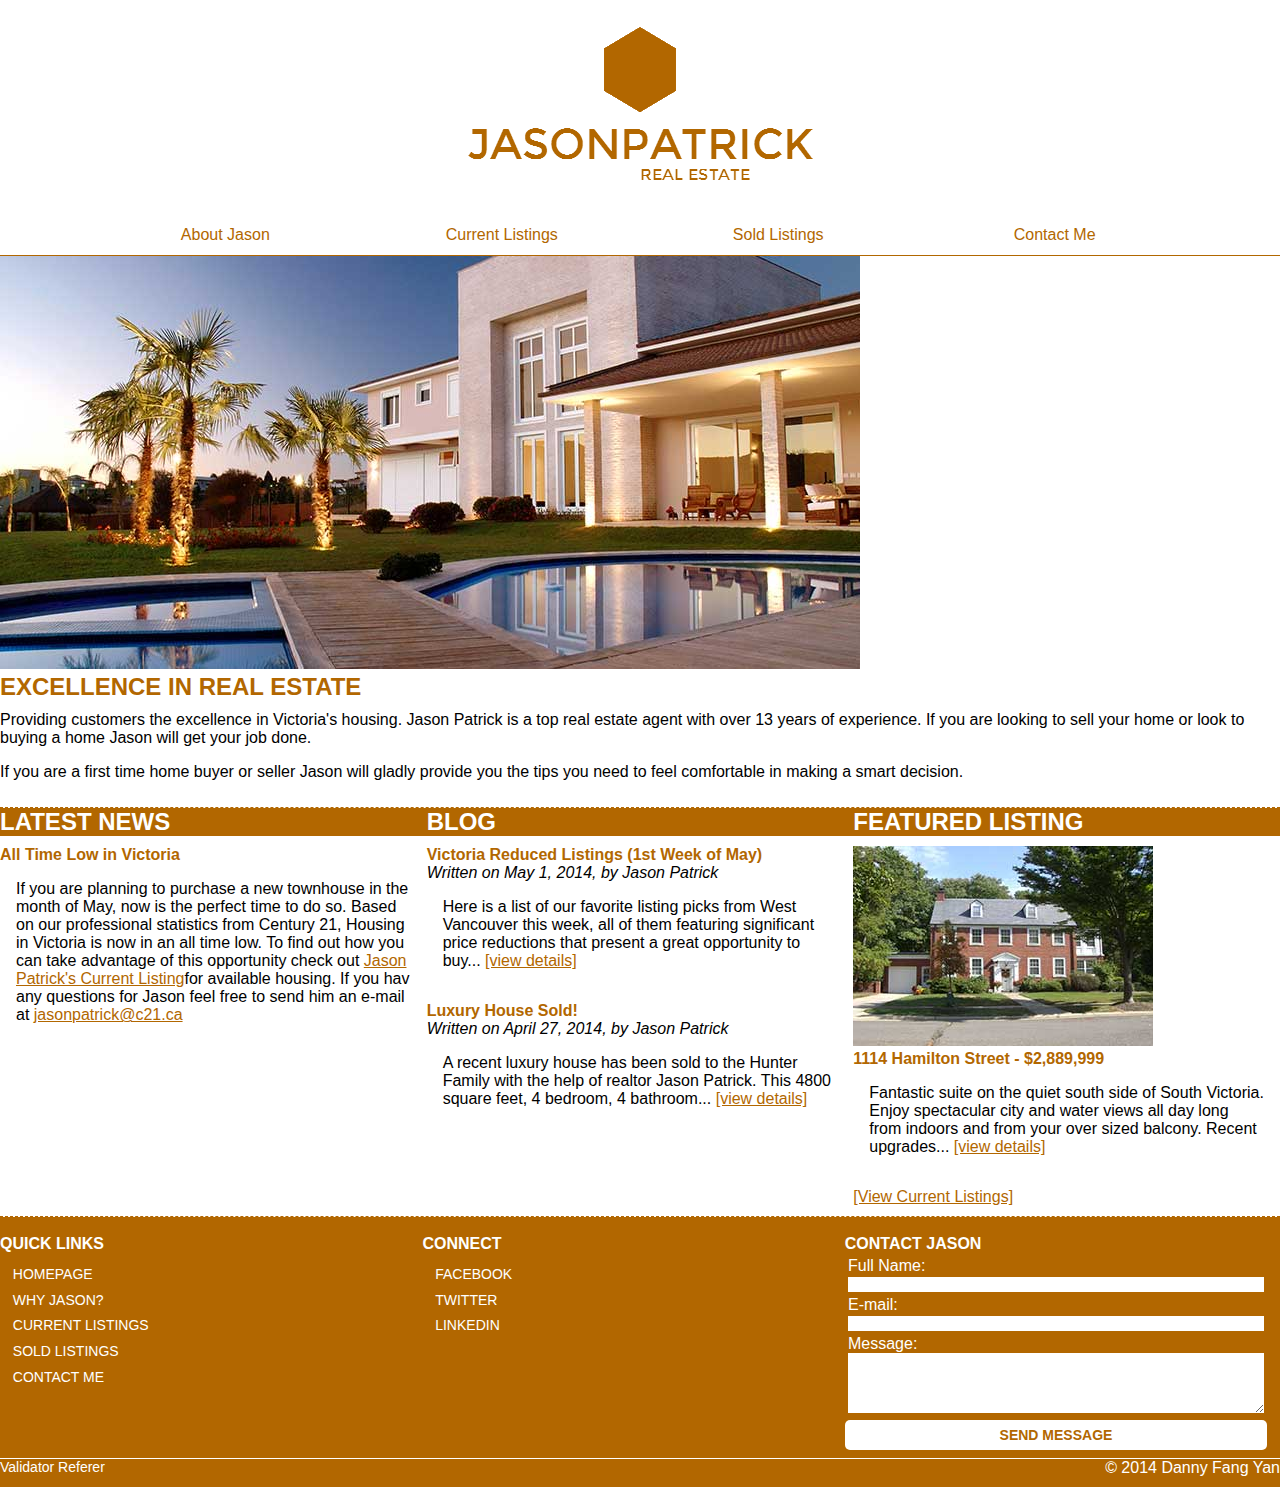
==== index.html @ 774fb6b1 "checked in files from old homework" ====
<!doctype html>
<html>

<head>
    <title>Jason Patrick - Century 21 Victoria Real Estate Agent</title>
    <meta charset="utf-8">
    <meta name="description" content="Jason Patrick from Victoria BC provides customers with the best real estate, from townhouses, houses and estates, in the city. He currently has amazing deals for you. Browse his current listings to find the best and affordable housing in your district.">
    <link rel="stylesheet" media="screen" href="css/realtor.css" title="Jason Patrick" />
</head>

<body>
    <header>
        <a href="index.html">
            <img src="img/JASONPATRICK-logo.png" alt="Jason Patrick" id="logo" />
        </a>
        <nav>
            <ul id="nav">
                <li>
                    <a href="about/index.html">About Jason</a>
                </li>
                <li>
                    <a href="current/index.html">Current Listings</a>
                </li>
                <li>
                    <a href="sold/index.html">Sold Listings</a>
                </li>
                <li>
                    <a href="#">Contact Me</a>
                </li>
            </ul>
        </nav>
    </header>
    <div id="middle">
        <section id="homeContainer">
            <img src="img/homePic.jpg" alt="Home Page Picture" />
            <h2>EXCELLENCE IN REAL ESTATE</h2>
            <article>
                <p>Providing customers the excellence in Victoria's housing. Jason Patrick is a top real estate agent with over 13 years of experience. If you are looking to sell your home or look to buying a home Jason will get your job done.</p>
                <p>If you are a first time home buyer or seller Jason will gladly provide you the tips you need to feel comfortable in making a smart decision.</p>
            </article>
            <div class="clear"></div>
        </section>
        <section id="subContainer">
            <article id="news">
                <h2>LATEST NEWS</h2>
                <h3>All Time Low in Victoria</h3>
                <p>If you are planning to purchase a new townhouse in the month of May, now is the perfect time to do so. Based on our professional statistics from Century 21, Housing in Victoria is now in an all time low. To find out how you can take advantage of this opportunity check out
                    <a href="current/index.html">Jason Patrick's Current Listing</a>for available housing. If you hav any questions for Jason feel free to send him an e-mail at
                    <a href="comingSoon.html">jasonpatrick@c21.ca</a>
                </p>
            </article>
            <article id="blog">
                <h2>BLOG</h2>
                <div class="blogContainer">
                    <h3>Victoria Reduced Listings (1st Week of May)</h3>
                    <em>Written on May 1, 2014, by Jason Patrick</em>
                    <p>Here is a list of our favorite listing picks from West Vancouver this week, all of them featuring significant price reductions that present a great opportunity to buy...
                        <a href="comingSoon.html">[view details]</a>

                    </p>
                </div>
                <div class="blogContainer">
                    <h3>Luxury House Sold!</h3>
                    <em>Written on April 27, 2014, by Jason Patrick</em>
                    <p>A recent luxury house has been sold to the Hunter Family with the help of realtor Jason Patrick. This 4800 square feet, 4 bedroom, 4 bathroom...
                        <a href="comingSoon.html">[view details]</a>
                    </p>
                </div>
            </article>
            <article>
                <h2>FEATURED LISTING</h2>
                <figure>
                    <img src="current/2014/curHouse3.jpg" alt="1114 Hamilton Street" />
                    <div class="clear"></div>
                    <h3>1114 Hamilton Street - $2,889,999</h3>
                    <p>Fantastic suite on the quiet south side of South Victoria. Enjoy spectacular city and water views all day long from indoors and from your over sized balcony. Recent upgrades...
                        <a href="comingSoon.html">[view details]</a>

                    </p>
                </figure>
                <a href="current/index.html">[View Current Listings]</a>
            </article>
        </section>
    </div>
    <div class="clear"></div>
    <footer>
        <article id="footerLinks">
            <h4>QUICK LINKS</h4>
            <ul>
                <li>
                    <a href="#">HOMEPAGE</a>
                </li>
                <li>
                    <a href="#">WHY JASON?</a>
                </li>
                <li>
                    <a href="#">CURRENT LISTINGS</a>
                </li>
                <li>
                    <a href="#">SOLD LISTINGS</a>
                </li>
                <li>
                    <a href="#">CONTACT ME</a>
                </li>
            </ul>
        </article>
        <article id="socialMedia">
            <h4>CONNECT</h4>
            <ul>
                <li>
                    <a href="#">FACEBOOK</a>
                </li>
                <li>
                    <a href="#">TWITTER</a>
                </li>
                <li>
                    <a href="#">LINKEDIN</a>
                </li>
            </ul>
        </article>
        <article id="quickContactFormContainer">
            <h4>CONTACT JASON</h4>
            <form id="quickContactForm">
                <p>
                    <label>Full Name:</label>
                    <input type="text" name="firstname">
                </p>
                <p>
                    <label>E-mail:</label>
                    <input type="email" name="lastname">
                </p>
                <p>
                    <label>Message:</label>
                    <textarea name="message" maxlength="1000" rows="4"></textarea>
                </p>
                <p>

                </p>
            </form>
            <input type="button" value="Send Message" id="contactButton">
        </article>
        <section id="copyright">
            <a href="http://validator.w3.org/check?uri=referer">Validator Referer</a>
            <aside>&copy; 2014 Danny Fang Yan</aside>
        </section>
    </footer>
</body>

</html>
---- css/realtor.css ----
/* CSS FOR Realtor */

/* INITIALIZATION */

* {
    margin: 0;
    padding: 0;
    border: none;
}
html,
body {
    margin: 0 auto;
    padding: 0px;
    border: 0px;
    font-size: 100%;
    vertical-align: baseline;
    font-family: Arial, sans-serif;
}
p {
    margin-bottom: 1em;
}
.clear {
    clear: both;
}
img {
    float: left;
}
h1 {
    font-size: 3.3em;
}
h2 {
    color: #b26700;
    margin-bottom: 10px;
}
h3 {
    color: #b26700;
    font-size: 16px;
}
ul {
    list-style-type: none;
}
a {
    color: #b26700;
}
/* The Core of the CSS for HTML5 */

/* Inclusive Media Queries */
/* Media query from 0 to 360px */
@media screen and (min-width: 0px) {
    img {
        width: 100%;
    }
    #logo {
        float: none;
    }
    header {
        text-align: center;
        color: #b26700;
        border-bottom: 1px solid #b26700;
    }
    #nav {
        list-style-type: none;
    }
    #nav a {
        display: block;
        background: #b26700;
        color: white;
        text-decoration: none;
        border-bottom: 1px solid white;
    }
    #nav #current a{
        background: #D49339;
    }
    #homeContainer,
    #subContainer,
    #description,
    #listingCurrentContainer,
    #listingSoldContainer {
        border-bottom: 1px dashed #b26700;
        padding-bottom: 10px;
    }
    #subContainer {
        display: table;
    }
    #subContainer h2 {
        background: #b26700;
        color: white;
    }
    #subContainer article p {
        padding: 1em;
    }
    #description figure img {
        width: 100%;
    }
    #description #bioContent ul {
        list-style-type: square;
        margin-left: 2em;
        padding: .5em;
    }
    ul.listingPointer {
        list-style-position: inside;
        list-style-type: square;
        padding-bottom: 10px;
    }
    .listingCurrent,
    .listingSold {
        font-size: 13px;
        margin-bottom: 1em;
        padding-bottom: 1em;
        border-bottom: 1px dashed #b26700;
    }
    .listingCurrent img,
    .listingSold img {
        padding-right: 20px;
    }
    footer {
        padding: 10px 0;
        background: #b26700;
        color: white;
        width: 100%;
    }
    footer h4 {
        clear: both;
        padding-top: 0.5em;
    }
    footer a {
        float: left;
        font-size: 14px;
        color: white;
        text-decoration: none;
        clear: left;
    }
    footer form input {
        width: 180px;
    }
    footer form p {
        margin: 0.2em;
    }
    #quickContactFormContainer {
        display: none;
    }
    #copyright {
        display: inline-block;
        border-top: 1px solid white;
        margin: 0.5em 0 0 0;
        width: 100%;
    }
    #copyright aside {
        text-align: right;
    }
}
/* Media query from 361 to 1023px */
@media screen and (min-width: 361px) {
    img {
        width: auto;
        float: none;
    }
    #homeContainer img {
        width: 100%;
    }
    #nav li {
        display: inline-block;
        padding: 0.5em;
        width: 40%;
    }
    #nav #current a{
        background: #D49339;
    }
    #nav a {
        padding:0.2em;
        border-bottom: none;
    }
    #description figure {
        height: 100%;
        width: 300px;
    }
    footer article {
        display: block;
        float: left;
        width: 33%;
    }
    footer li {
        padding: 0.8em;
    }
    .listingCurrent,
    .listingSold {
        border-bottom: 1px dashed #b26700;
    }
    #quickContactFormContainer {
        display: block;
    }
    #quickContactForm label {
        display: block;
    }
    #quickContactForm input,
    #quickContactForm textarea {
        width: 100%;
    }
    #contactButton {
        width: 100%;
        padding: 0.5em;
        background: white;
        font-size: 14px;
        border-radius: 5px;
        text-transform: uppercase;
        font-weight: bold;
        color: #b26700;
    }
}

/* Media query from 1024px to infinity*/
@media screen and (min-width: 1024px) {
    #homeContainer img {
        width: auto;
    }
    #nav li {
        display: inline-block;
        padding: 0.5em;
        width: 20%;
    }
    #nav #current{
        background: #b26700;
    }
    #nav #current a{
        background:none;
        color:white;
    }
    #nav a {
        padding:0.2em;
        border-bottom: none;
        background: white;
        color: #b26700;
    }
    #subContainer article {
        display: table-cell;
        width: 33%;
    }
    #description {
        height: 100%;
    }
    #description figure {
        height: 100%;
        width: 25%;
        float: left;
    }
    #description #bioContent {
        float: right;
        width: 74%;
    }
    .listingCurrent,
    .listingSold {
        display: table-cell;
        width: 33%;
        padding: 0 2em;
        border-bottom: none;
        border-left:1px dashed #b26700;
    }
}
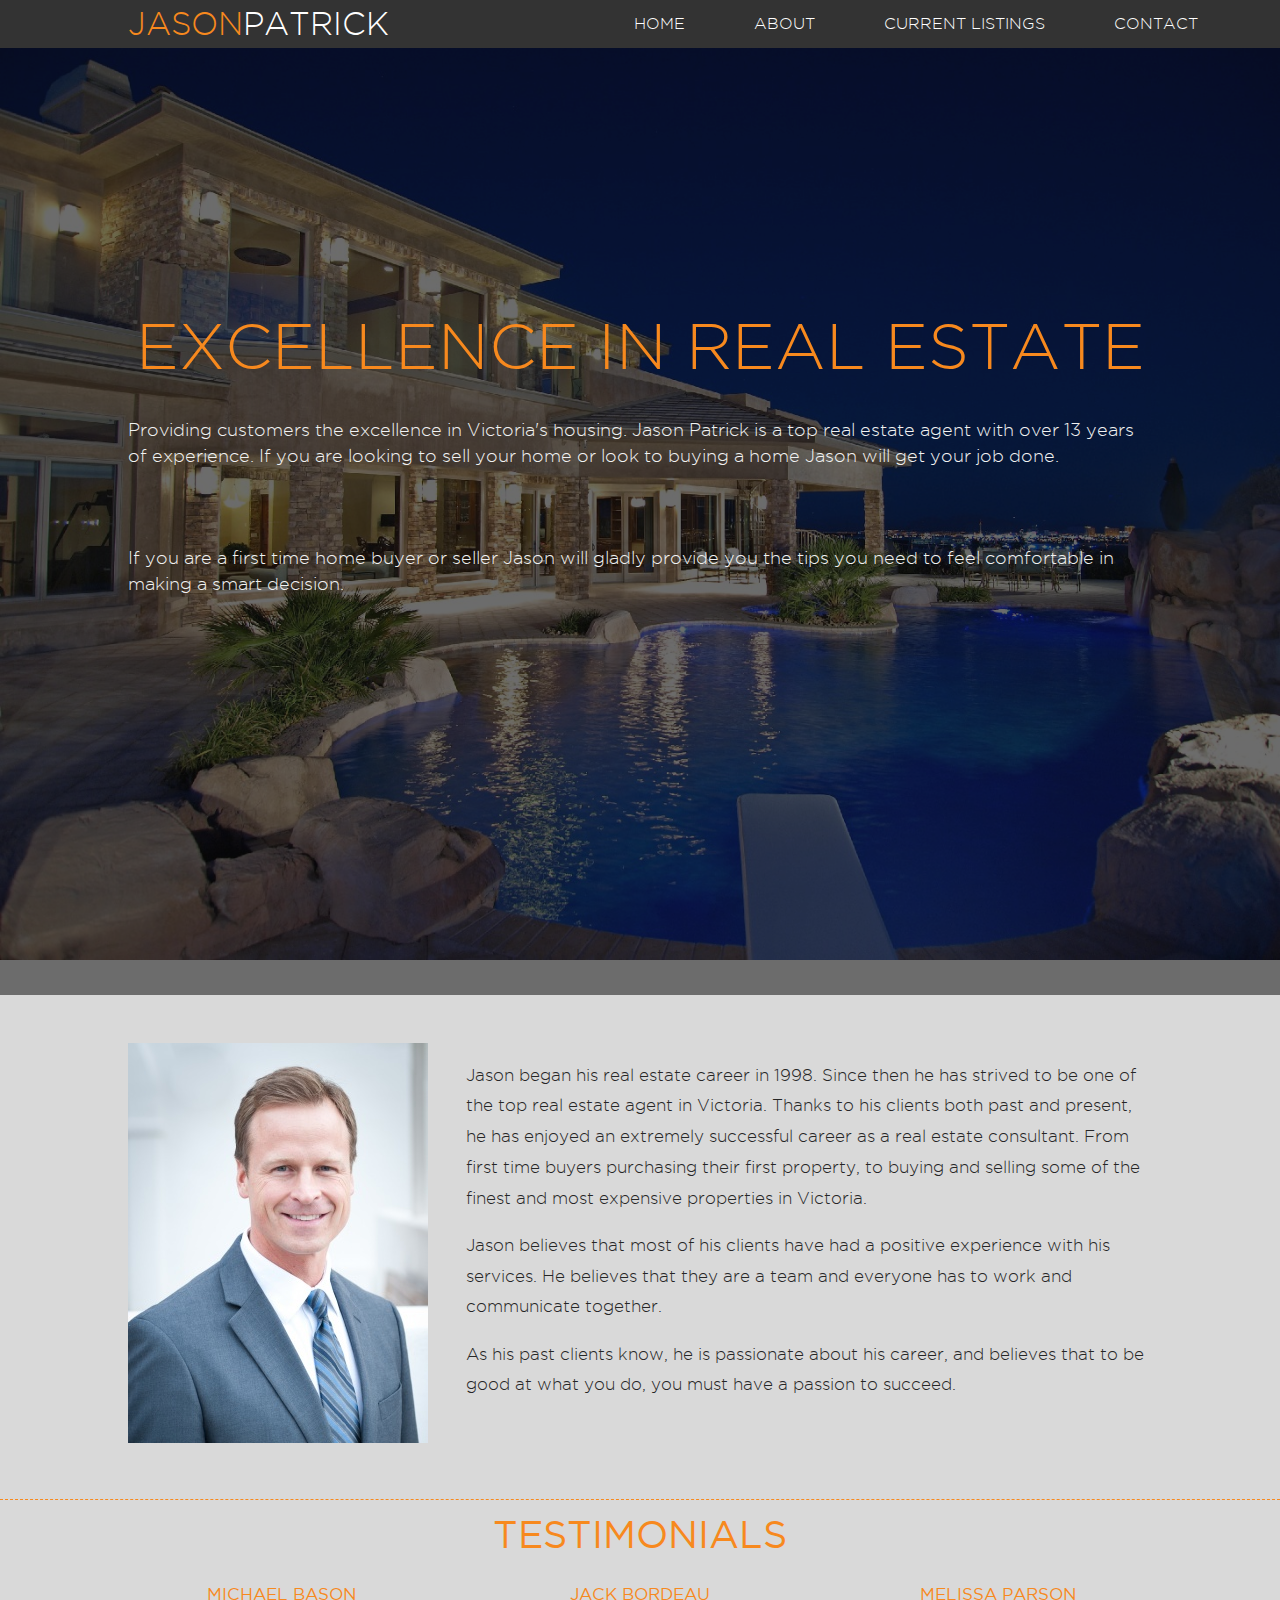
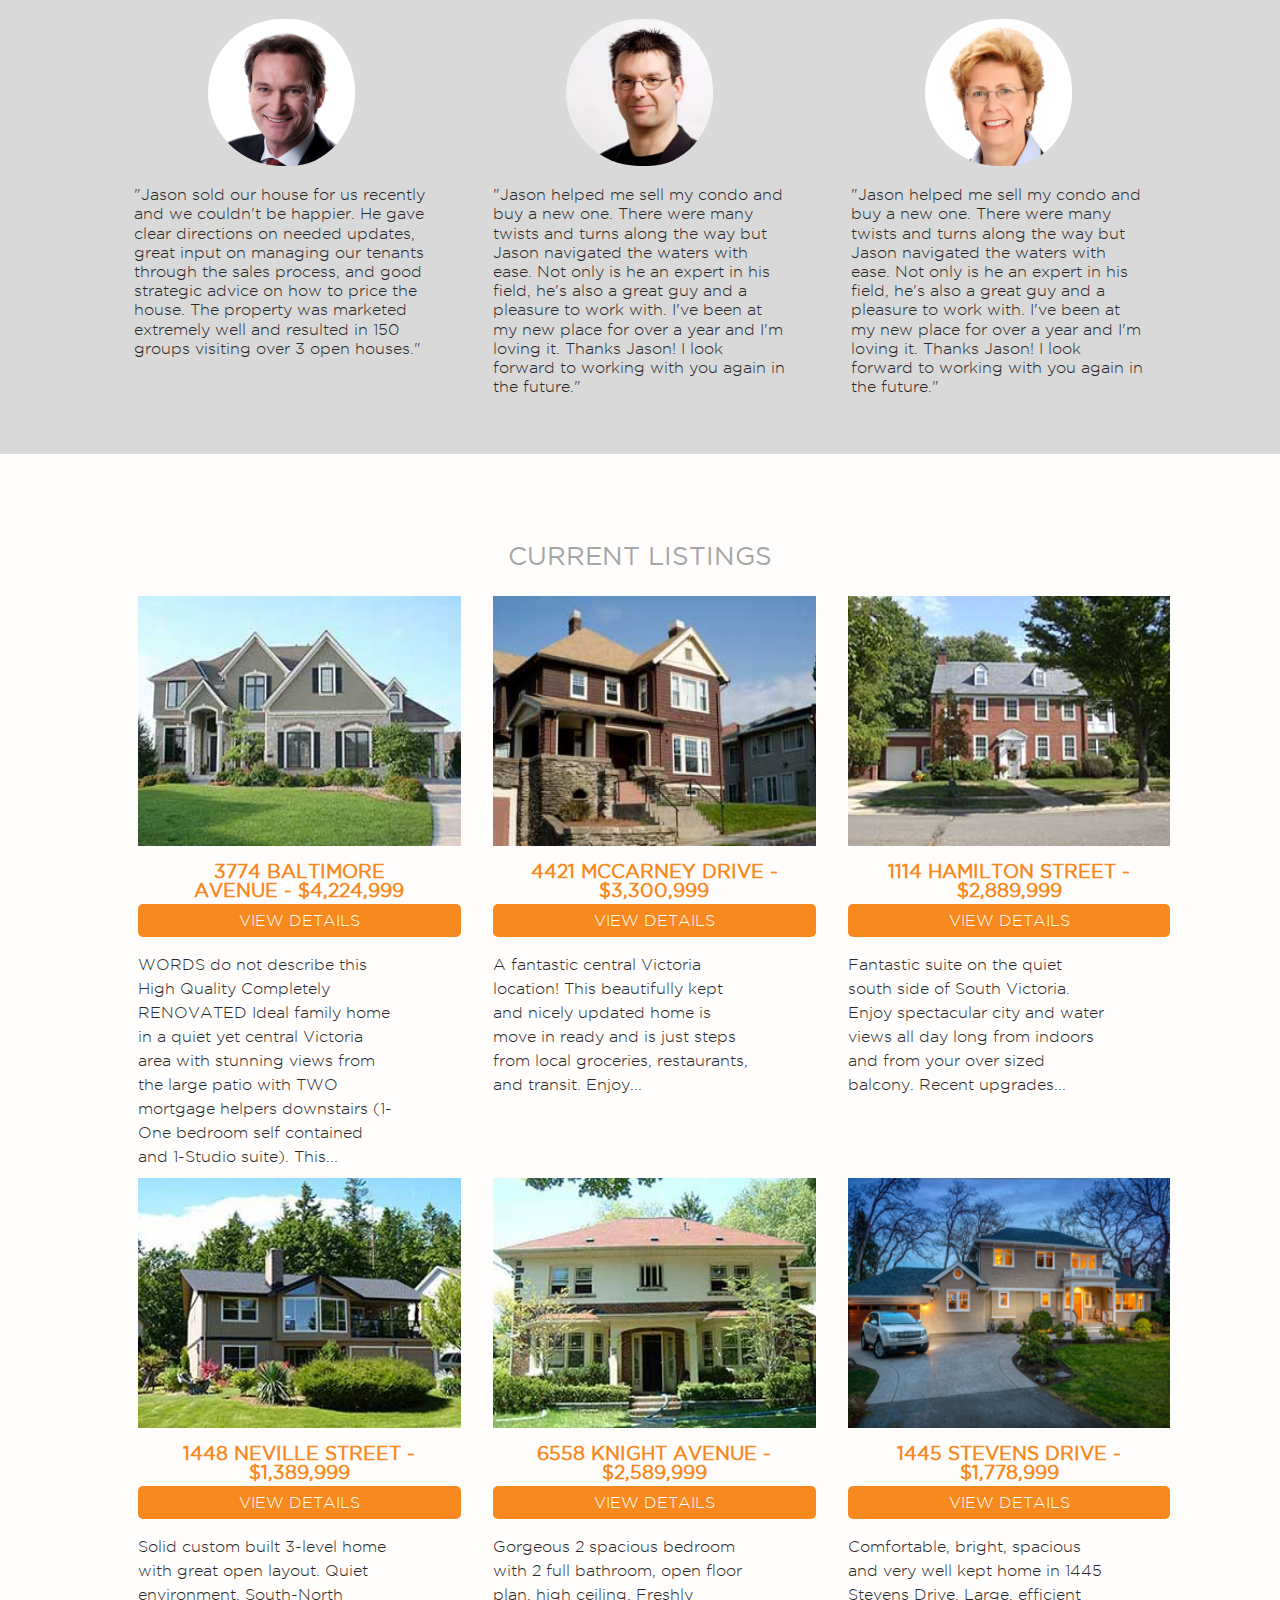
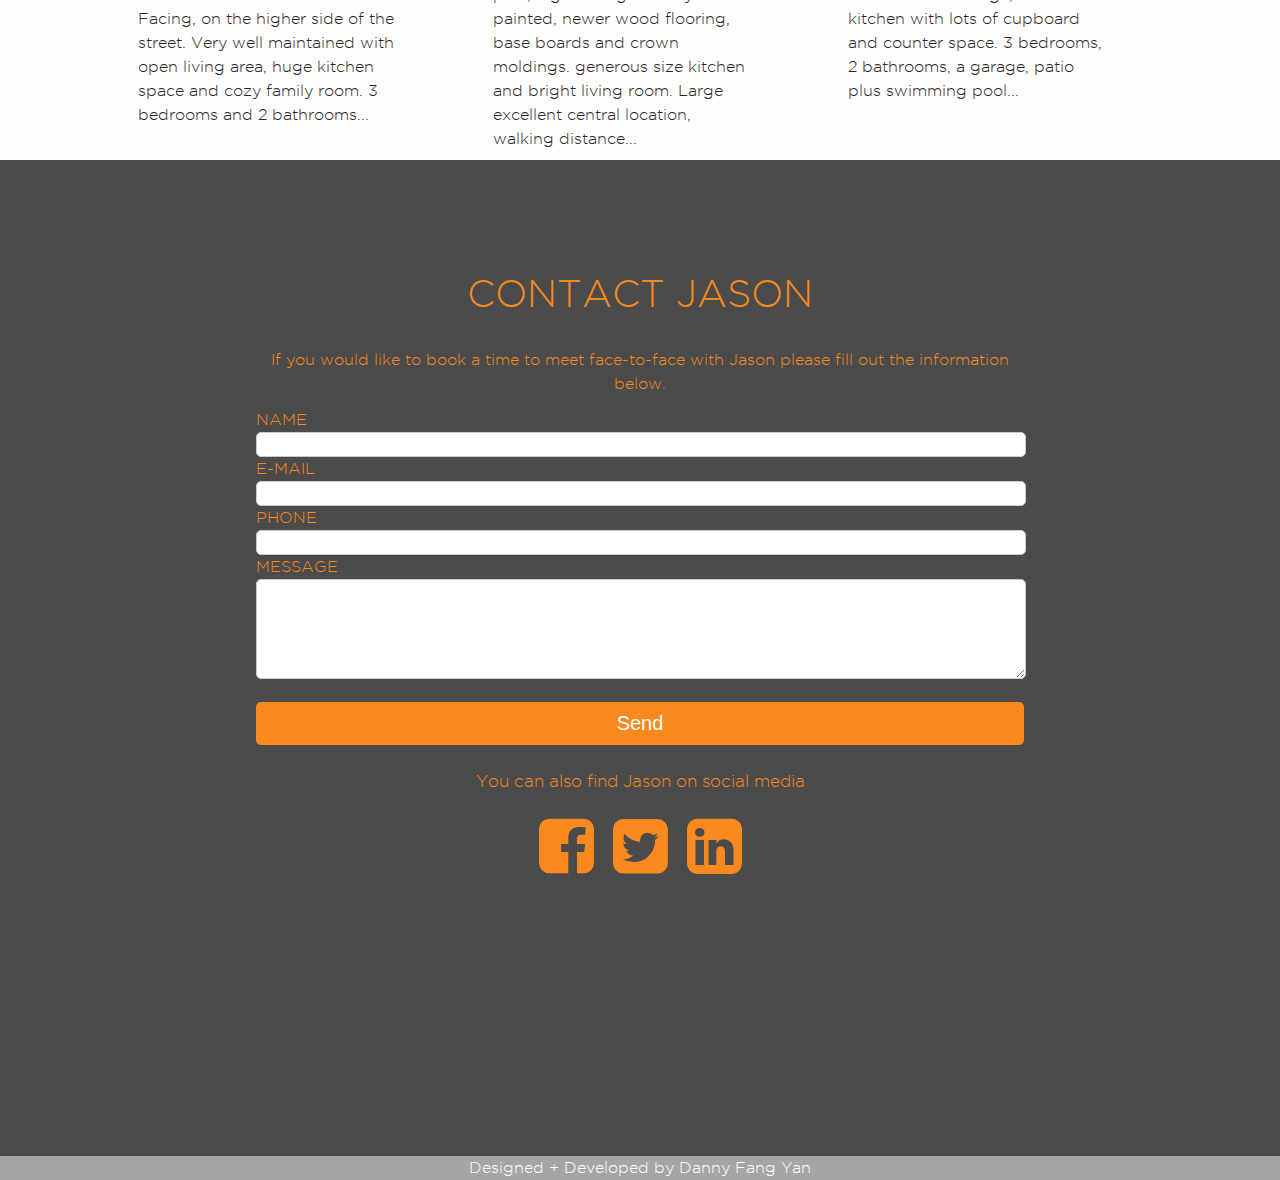
==== commit 2a0db886: "Desktop Version updated" ====
--- a/index.html
+++ b/index.html
@@ -1,149 +1,156 @@
-<!doctype html>
+<!DOCTYPE html>
 <html>
 
 <head>
-    <title>Jason Patrick - Century 21 Victoria Real Estate Agent</title>
-    <meta charset="utf-8">
-    <meta name="description" content="Jason Patrick from Victoria BC provides customers with the best real estate, from townhouses, houses and estates, in the city. He currently has amazing deals for you. Browse his current listings to find the best and affordable housing in your district.">
-    <link rel="stylesheet" media="screen" href="css/realtor.css" title="Jason Patrick" />
+    <meta name="viewport" content="width=device-width, user-scalable=no">
+    <meta name="description" content="Let us ignite your dreams! Ignite Designs will help get you started for your growing business." />
+    <title>Jason Patrick - Real Estate</title>
+    <link rel="stylesheet" type="text/css" href="css/reset.css" media="screen">
+    <link href="//netdna.bootstrapcdn.com/font-awesome/4.1.0/css/font-awesome.min.css" rel="stylesheet">
+    <link rel="stylesheet" type="text/css" href="css/style.css" media="screen">
 </head>
 
 <body>
     <header>
-        <a href="index.html">
-            <img src="img/JASONPATRICK-logo.png" alt="Jason Patrick" id="logo" />
-        </a>
+        <a href="/"><h2>Jason<span>Patrick</span></h2></a>
         <nav>
-            <ul id="nav">
-                <li>
-                    <a href="about/index.html">About Jason</a>
+            <ul>
+                <li><a href="#home">HOME</a>
                 </li>
-                <li>
-                    <a href="current/index.html">Current Listings</a>
+                <li><a href="#about">ABOUT</a>
                 </li>
-                <li>
-                    <a href="sold/index.html">Sold Listings</a>
+                <li><a href="#portfolio">CURRENT LISTINGS</a>
                 </li>
-                <li>
-                    <a href="#">Contact Me</a>
+                <li><a href="#contact">CONTACT</a>
                 </li>
             </ul>
         </nav>
+        <div class="clear"></div>
     </header>
-    <div id="middle">
-        <section id="homeContainer">
-            <img src="img/homePic.jpg" alt="Home Page Picture" />
-            <h2>EXCELLENCE IN REAL ESTATE</h2>
-            <article>
-                <p>Providing customers the excellence in Victoria's housing. Jason Patrick is a top real estate agent with over 13 years of experience. If you are looking to sell your home or look to buying a home Jason will get your job done.</p>
-                <p>If you are a first time home buyer or seller Jason will gladly provide you the tips you need to feel comfortable in making a smart decision.</p>
-            </article>
+    <div class="middleBlock" id="home" data-type="background" data-speed="30">
+        <article>
+            <h2>Excellence In Real Estate</h2>
+            <p>Providing customers the excellence in Victoria's housing. Jason Patrick is a top real estate agent with over 13 years of experience. If you are looking to sell your home or look to buying a home Jason will get your job done.</p>
+            <p>If you are a first time home buyer or seller Jason will gladly provide you the tips you need to feel comfortable in making a smart decision.</p>
+        </article>
+    </div>
+    <div class="middleBlock" id="about">
+        <article>
+            <img src="/img/realtor.jpg" alt="Jason Patrick" />
+            <p>Jason began his real estate career in 1998. Since then he has strived to be one of the top real estate agent in Victoria. Thanks to his clients both past and present, he has enjoyed an extremely successful career as a real estate consultant. From first time buyers purchasing their first property, to buying and selling some of the finest and most expensive properties in Victoria.</p>
+            <p>Jason believes that most of his clients have had a positive experience with his services. He believes that they are a team and everyone has to work and communicate together.</p>
+            <p>As his past clients know, he is passionate about his career, and believes that to be good at what you do, you must have a passion to succeed.</p>
             <div class="clear"></div>
-        </section>
-        <section id="subContainer">
-            <article id="news">
-                <h2>LATEST NEWS</h2>
-                <h3>All Time Low in Victoria</h3>
-                <p>If you are planning to purchase a new townhouse in the month of May, now is the perfect time to do so. Based on our professional statistics from Century 21, Housing in Victoria is now in an all time low. To find out how you can take advantage of this opportunity check out
-                    <a href="current/index.html">Jason Patrick's Current Listing</a>for available housing. If you hav any questions for Jason feel free to send him an e-mail at
-                    <a href="comingSoon.html">jasonpatrick@c21.ca</a>
-                </p>
-            </article>
-            <article id="blog">
-                <h2>BLOG</h2>
-                <div class="blogContainer">
-                    <h3>Victoria Reduced Listings (1st Week of May)</h3>
-                    <em>Written on May 1, 2014, by Jason Patrick</em>
-                    <p>Here is a list of our favorite listing picks from West Vancouver this week, all of them featuring significant price reductions that present a great opportunity to buy...
-                        <a href="comingSoon.html">[view details]</a>
+            <hr/>
+            <h3>Testimonials</h3>
+            <div class="table">
+                <div class="row">
+                    <section>
+                        <h3>Michael Bason</h3>
+                        <img src="img/portrait1.jpg" alt="Michael Bason"/>
+                        <p>"Jason sold our house for us recently and we couldn't be happier. He gave clear directions on needed updates, great input on managing our tenants through the sales process, and good strategic advice on how to price the house. The property was marketed extremely well and resulted in 150 groups visiting over 3 open houses."</p>
+                    </section>
+                    <section>
+                        <h3>Jack Bordeau</h3>
+                        <img src="img/portrait2.jpg" alt="Jack Bordeau"/>
+                        <p>"Jason helped me sell my condo and buy a new one. There were many twists and turns along the way but Jason navigated the waters with ease. Not only is he an expert in his field, he's also a great guy and a pleasure to work with. I've been at my new place for over a year and I'm loving it. Thanks Jason! I look forward to working with you again in the future."</p>
+                    </section>
+                    <section>
+                        <h3>Melissa Parson</h3>
+                        <img src="img/portrait3.jpg" alt="Melissa Passion"/>
+                        <p>"Jason helped me sell my condo and buy a new one. There were many twists and turns along the way but Jason navigated the waters with ease. Not only is he an expert in his field, he's also a great guy and a pleasure to work with. I've been at my new place for over a year and I'm loving it. Thanks Jason! I look forward to working with you again in the future."</p>
+                    </section>
+                </div>
+            </div>
+        </article>
+    </div>
+    <div class="middleBlock" id="portfolio">
+        <article>
+            <h3>Current Listings</h3>
+            <div id="projectContainer">
+                <div class="project">
+                    <img src="img/01.jpg" alt="">
+                    <h4>3774 Baltimore Avenue - $4,224,999</h4>
+                    <button>View Details</button>
+                    <p>WORDS do not describe this High Quality Completely RENOVATED Ideal family home in a quiet yet central Victoria area with stunning views from the large patio with TWO mortgage helpers downstairs (1-One bedroom self contained and 1-Studio suite). This...</p>
+                </div>
+                <div class="project">
+                    <img src="img/02.jpg" alt="">
+                    <h4>4421 McCarney Drive - $3,300,999</h4>
+                    <button>View Details</button>
+                    <p>A fantastic central Victoria location! This beautifully kept and nicely updated home is move in ready and is just steps from local groceries, restaurants, and transit. Enjoy...</p>
+                </div>
+                <div class="project">
+                    <img src="img/03.jpg" alt="">
+                    <h4>1114 Hamilton Street - $2,889,999</h4>
+                    <button>View Details</button>
+                    <p>Fantastic suite on the quiet south side of South Victoria. Enjoy spectacular city and water views all day long from indoors and from your over sized balcony. Recent upgrades...</p>
+                </div>
+                <div class="project">
+                    <img src="img/04.jpg" alt="">
+                    <h4>1448 Neville Street - $1,389,999</h4>
+                    <button>View Details</button>
+                    <p>Solid custom built 3-level home with great open layout. Quiet environment. South-North Facing, on the higher side of the street. Very well maintained with open living area, huge kitchen space and cozy family room. 3 bedrooms and 2 bathrooms...</p>
+                </div>
+                <div class="project">
+                    <img src="img/05.jpg" alt="">
+                    <h4>6558 Knight Avenue - $2,589,999</h4>
+                    <button>View Details</button>
+                    <p>Gorgeous 2 spacious bedroom with 2 full bathroom, open floor plan, high ceiling. Freshly painted, newer wood flooring, base boards and crown moldings. generous size kitchen and bright living room. Large excellent central location, walking distance...</p>
+                </div>
+                <div class="project">
+                    <img src="img/06.jpg" alt="">
+                    <h4>1445 Stevens Drive - $1,778,999</h4>
+                    <button>View Details</button>
+                    <p>Comfortable, bright, spacious and very well kept home in 1445 Stevens Drive. Large, efficient kitchen with lots of cupboard and counter space. 3 bedrooms, 2 bathrooms, a garage, patio plus swimming pool...</p>
+                </div>
+                <div class="clear"></div>
+            </div>
+        </article>
+    </div>
+    <div class="middleBlock" id="contact" data-type="background" data-speed="30">
+        <article>
+            <fieldset id="contact-form">
+                <h3>Contact Jason</h3>
+                <p>If you would like to book a time to meet face-to-face with Jason please fill out the information below.</p>
+                <div id="result"></div>
+                <label for="name">
+                    <h4>Name</h4>
+                    <input type="text" name="name" id="name" />
+                </label>
 
-                    </p>
-                </div>
-                <div class="blogContainer">
-                    <h3>Luxury House Sold!</h3>
-                    <em>Written on April 27, 2014, by Jason Patrick</em>
-                    <p>A recent luxury house has been sold to the Hunter Family with the help of realtor Jason Patrick. This 4800 square feet, 4 bedroom, 4 bathroom...
-                        <a href="comingSoon.html">[view details]</a>
-                    </p>
-                </div>
-            </article>
-            <article>
-                <h2>FEATURED LISTING</h2>
-                <figure>
-                    <img src="current/2014/curHouse3.jpg" alt="1114 Hamilton Street" />
-                    <div class="clear"></div>
-                    <h3>1114 Hamilton Street - $2,889,999</h3>
-                    <p>Fantastic suite on the quiet south side of South Victoria. Enjoy spectacular city and water views all day long from indoors and from your over sized balcony. Recent upgrades...
-                        <a href="comingSoon.html">[view details]</a>
+                <label for="email">
+                    <h4>E-Mail</h4>
+                    <input type="email" name="email" id="email" />
+                </label>
 
-                    </p>
-                </figure>
-                <a href="current/index.html">[View Current Listings]</a>
-            </article>
-        </section>
+                <label for="phone">
+                    <h4>Phone</h4>
+                    <input type="text" name="phone" id="phone" />
+                </label>
+
+                <label for="message">
+                    <h4>Message</h4>
+                    <textarea name="message" id="message"></textarea>
+                </label>
+                <label><span>&nbsp;</span>
+                    <button class="submit_btn" id="submit_btn" type="submit">Send</button>
+                </label>
+            </fieldset>
+            <p>You can also find Jason on social media</p>
+            <aside>
+                <i class="fa fa-facebook-square"></i>
+                <i class="fa fa-twitter-square"></i>
+                <i class="fa fa-linkedin-square"></i>
+            </aside>
+        </article>
     </div>
-    <div class="clear"></div>
     <footer>
-        <article id="footerLinks">
-            <h4>QUICK LINKS</h4>
-            <ul>
-                <li>
-                    <a href="#">HOMEPAGE</a>
-                </li>
-                <li>
-                    <a href="#">WHY JASON?</a>
-                </li>
-                <li>
-                    <a href="#">CURRENT LISTINGS</a>
-                </li>
-                <li>
-                    <a href="#">SOLD LISTINGS</a>
-                </li>
-                <li>
-                    <a href="#">CONTACT ME</a>
-                </li>
-            </ul>
-        </article>
-        <article id="socialMedia">
-            <h4>CONNECT</h4>
-            <ul>
-                <li>
-                    <a href="#">FACEBOOK</a>
-                </li>
-                <li>
-                    <a href="#">TWITTER</a>
-                </li>
-                <li>
-                    <a href="#">LINKEDIN</a>
-                </li>
-            </ul>
-        </article>
-        <article id="quickContactFormContainer">
-            <h4>CONTACT JASON</h4>
-            <form id="quickContactForm">
-                <p>
-                    <label>Full Name:</label>
-                    <input type="text" name="firstname">
-                </p>
-                <p>
-                    <label>E-mail:</label>
-                    <input type="email" name="lastname">
-                </p>
-                <p>
-                    <label>Message:</label>
-                    <textarea name="message" maxlength="1000" rows="4"></textarea>
-                </p>
-                <p>
-
-                </p>
-            </form>
-            <input type="button" value="Send Message" id="contactButton">
-        </article>
-        <section id="copyright">
-            <a href="http://validator.w3.org/check?uri=referer">Validator Referer</a>
-            <aside>&copy; 2014 Danny Fang Yan</aside>
-        </section>
+        <p>Designed + Developed by Danny Fang Yan</p>
     </footer>
+    <script type="text/javascript" src="http://code.jquery.com/jquery-1.11.1.min.js"></script>
+    <script type="text/javascript" src="js/ignite.js"></script>
+    <script type="text/javascript" src="js/parallax.js"></script>
 </body>
 
 </html>--- a/css/style.css
+++ b/css/style.css
@@ -0,0 +1,407 @@
+@charset "CP850";
+/* FONT FACES :D */
+@font-face {
+  font-family: gotham_thin;
+  src: url("/font/gotham-thin-webfont.eot");
+  src: local("☺︎"), url("/font/gotham-thin-webfont.eot?#iefix") format("embedded-opentype"), url("/font/gotham-thin-webfont.woff") format("woff"), url("/font/gotham-thin-webfont.ttf") format("truetype"), url("/font/gotham-thin-webfont.svg#gotham_thinregular") format("svg"); }
+@font-face {
+  font-family: gotham_book;
+  src: url("/font/gotham-book-webfont.eot");
+  src: local("☺︎"), url("/font/gotham-book-webfont.eot?#iefix") format("embedded-opentype"), url("/font/gotham-book-webfont.woff") format("woff"), url("/font/gotham-book-webfont.ttf") format("truetype"), url("/font/gotham-book-webfont.svg#gotham_bookregular") format("svg"); }
+@font-face {
+  font-family: gotham_light;
+  src: url("/font/gotham-light-webfont.eot");
+  src: local("☺︎"), url("/font/gotham-light-webfont.eot?#iefix") format("embedded-opentype"), url("/font/gotham-light-webfont.woff") format("woff"), url("/font/gotham-light-webfont.ttf") format("truetype"), url("/font/gotham-light-webfont.svg#gotham_lightregular") format("svg"); }
+html {
+  overflow-y: scroll; }
+
+body {
+  font-size: 16px;
+  font-family: gotham_light, Arial, sans-serif; }
+
+html, body {
+  height: 100%; }
+
+a {
+  text-decoration: none;
+  color: inherit; }
+
+.table {
+  display: table; }
+
+.row {
+  display: table-row; }
+
+.clear {
+  clear: both; }
+
+hr {
+  padding-top: 3em;
+  border: 0;
+  border-bottom: 1.5px dashed #f7891e; }
+
+header {
+  background: #333;
+  text-align: center;
+  color: white;
+  width: 100%;
+  position: fixed; }
+  header ul {
+    position: relative; }
+    header ul li {
+      display: block; }
+      header ul li a {
+        display: block;
+        height: 100%; }
+      header ul li a:hover {
+        color: #f7891e; }
+
+.middleBlock:first-of-type {
+  background: url(../img/about.jpg) 50% 0 no-repeat fixed;
+  background-size: 100%;
+  min-height: 100%;
+  color: #f2f2f2; }
+  .middleBlock:first-of-type article {
+    width: 100%;
+    background: rgba(10, 10, 10, 0.6); }
+    .middleBlock:first-of-type article h2 {
+      padding: 35vh 0 0 0;
+      font-size: 5vmax;
+      text-transform: uppercase;
+      text-align: center;
+      color: #f7891e; }
+    .middleBlock:first-of-type article h3 {
+      padding: 0.5vmax 0 0 0;
+      text-transform: uppercase;
+      font-size: 3vmax;
+      color: #f7891e;
+      font-family: gotham_book, Arial, sans-serif; }
+    .middleBlock:first-of-type article p {
+      font-size: 2vmax;
+      padding: 3vmax 10%;
+      line-height: 3vmax; }
+
+.middleBlock + .middleBlock {
+  background: #d9d9d9;
+  background-repeat: no-repeat;
+  background-size: cover;
+  height: auto;
+  color: #262626; }
+  .middleBlock + .middleBlock article {
+    width: 100%;
+    padding: 1em 0;
+    background: inherit; }
+    .middleBlock + .middleBlock article h3 {
+      padding: 1.5em 10% 0;
+      text-transform: uppercase;
+      text-align: center;
+      font-size: 5vmax;
+      color: #f7891e;
+      text-transform: uppercase;
+      font-family: gotham_book, Arial, sans-serif; }
+    .middleBlock + .middleBlock article p {
+      font-size: 2.5vmax;
+      padding: 1em 10% 0;
+      line-height: 3vmax; }
+    .middleBlock + .middleBlock article section {
+      display: inline-block;
+      width: 100%;
+      padding: 1em 0; }
+      .middleBlock + .middleBlock article section h3 {
+        font-size: 2.5vmax;
+        padding: 0;
+        text-align: center;
+        color: #f7891e; }
+      .middleBlock + .middleBlock article section p {
+        padding: 0.5em 10%;
+        font-size: 2vmax;
+        line-height: 2.5vmax; }
+
+.middleBlock + .middleBlock + .middleBlock {
+  background: #fffdfc;
+  height: auto; }
+  .middleBlock + .middleBlock + .middleBlock article {
+    background: transparent;
+    padding-top: 5em; }
+    .middleBlock + .middleBlock + .middleBlock article #projectContainer {
+      margin: 0 10%; }
+      .middleBlock + .middleBlock + .middleBlock article #projectContainer .project {
+        width: 100%;
+        padding: 1em;
+        color: #d9d9d9;
+        position: relative; }
+        .middleBlock + .middleBlock + .middleBlock article #projectContainer .project img {
+          width: 100%; }
+        .middleBlock + .middleBlock + .middleBlock article #projectContainer .project h4 {
+          font-size: 1.2em;
+          text-align: center;
+          padding: 0.5em 0;
+          color: #262626;
+          font-family: gotham_book;
+          font-weight: bold;
+          text-transform: uppercase; }
+        .middleBlock + .middleBlock + .middleBlock article #projectContainer .project p {
+          font-size: 0.8em;
+          display: none; }
+        .middleBlock + .middleBlock + .middleBlock article #projectContainer .project button {
+          background: #f7891e;
+          color: white;
+          padding: 0.5em;
+          text-transform: uppercase;
+          font-size: 1em;
+          font-family: gotham_light;
+          border: none;
+          position: relative;
+          left: 10%;
+          width: 100%;
+          -webkit-border-radius: 5px;
+          -moz-border-radius: 5px;
+          -ms-border-radius: 5px;
+          border-radius: 5px; }
+        .middleBlock + .middleBlock + .middleBlock article #projectContainer .project button:hover {
+          background: #c26307;
+          cursor: pointer; }
+
+.middleBlock + .middleBlock + .middleBlock + .middleBlock {
+  background: url(../img/contact.jpg) 50% 0 no-repeat fixed;
+  background-size: 100%;
+  min-height: 100%; }
+  .middleBlock + .middleBlock + .middleBlock + .middleBlock article {
+    background: rgba(30, 30, 30, 0.8); }
+    .middleBlock + .middleBlock + .middleBlock + .middleBlock article #contact-form {
+      width: 60%;
+      margin: 0 auto;
+      background: transparent;
+      -webkit-border-radius: 5px;
+      -moz-border-radius: 5px;
+      -ms-border-radius: 5px;
+      border-radius: 5px;
+      color: #f7891e; }
+      .middleBlock + .middleBlock + .middleBlock + .middleBlock article #contact-form h3 {
+        display: block;
+        text-align: center;
+        text-transform: uppercase;
+        line-height: inherit;
+        font-family: gotham_light, Arial, sans-serif;
+        font-size: 5vmax;
+        opacity: 1;
+        padding: 0.5em;
+        color: #f7891e;
+        background: transparent; }
+      .middleBlock + .middleBlock + .middleBlock + .middleBlock article #contact-form p {
+        font-size: 1em;
+        line-height: 1.5em;
+        text-align: center;
+        padding: 0 0 1em 0; }
+      .middleBlock + .middleBlock + .middleBlock + .middleBlock article #contact-form h5 {
+        padding: 1em 0;
+        text-align: center;
+        font-size: 3vmax;
+        font-weight: bold; }
+        .middleBlock + .middleBlock + .middleBlock + .middleBlock article #contact-form h5 u {
+          text-decoration: none;
+          border-top: 1px dashed #f7891e;
+          border-bottom: 1px dashed #f7891e;
+          padding: 0.2em 0; }
+        .middleBlock + .middleBlock + .middleBlock + .middleBlock article #contact-form h5 u:hover {
+          color: #d9d9d9;
+          border-color: #d9d9d9; }
+      .middleBlock + .middleBlock + .middleBlock + .middleBlock article #contact-form label h4 {
+        text-transform: uppercase; }
+      .middleBlock + .middleBlock + .middleBlock + .middleBlock article #contact-form input[type="text"],
+      .middleBlock + .middleBlock + .middleBlock + .middleBlock article #contact-form input[type="email"],
+      .middleBlock + .middleBlock + .middleBlock + .middleBlock article #contact-form textarea {
+        width: 100%;
+        border: 1px solid #CCC;
+        background: #FFF;
+        padding: 0.3em 0;
+        margin: 0.3em 0;
+        -webkit-border-radius: 5px;
+        -moz-border-radius: 5px;
+        -ms-border-radius: 5px;
+        border-radius: 5px; }
+      .middleBlock + .middleBlock + .middleBlock + .middleBlock article #contact-form textarea {
+        height: 10vh; }
+      .middleBlock + .middleBlock + .middleBlock + .middleBlock article #contact-form button[type="submit"] {
+        cursor: pointer;
+        width: 100%;
+        border: none;
+        background: #f7891e;
+        color: #FFF;
+        margin: 0 0 5px;
+        padding: 10px;
+        border-radius: 5px;
+        font-size: 20px; }
+      .middleBlock + .middleBlock + .middleBlock + .middleBlock article #contact-form button[type="submit"]:hover {
+        background: #a4a6a6; }
+  .middleBlock + .middleBlock + .middleBlock + .middleBlock p {
+    padding: 1em 0;
+    text-align: center;
+    color: #f7891e; }
+  .middleBlock + .middleBlock + .middleBlock + .middleBlock aside {
+    text-align: center;
+    color: #f7891e;
+    font-size: 5vmax; }
+
+footer {
+  background: #a4a6a6;
+  color: white; }
+  footer p {
+    display: block;
+    padding: 0.25em 0;
+    text-align: center; }
+
+@media screen and (min-width: 640px) {
+  .middleBlock + .middleBlock + .middleBlock {
+    background: #fffdfc;
+    height: auto; }
+    .middleBlock + .middleBlock + .middleBlock article {
+      background: transparent;
+      padding-top: 5em; }
+      .middleBlock + .middleBlock + .middleBlock article #projectContainer {
+        display: inherit;
+        margin: 0 10%; }
+        .middleBlock + .middleBlock + .middleBlock article #projectContainer .project {
+          display: block;
+          width: 48%;
+          height: 450px;
+          padding: 1%;
+          float: left;
+          color: #d9d9d9; }
+          .middleBlock + .middleBlock + .middleBlock article #projectContainer .project img {
+            width: 100%; }
+          .middleBlock + .middleBlock + .middleBlock article #projectContainer .project h4 {
+            font-size: 1.2em;
+            text-align: center;
+            padding: 0.5em 0;
+            color: #262626;
+            font-family: gotham_book;
+            font-weight: bold;
+            text-transform: uppercase; }
+          .middleBlock + .middleBlock + .middleBlock article #projectContainer .project p {
+            font-size: 0.8em;
+            display: block; } }
+@media screen and (min-width: 1024px) {
+  header {
+    z-index: 100;
+    text-align: left; }
+    header h2 {
+      margin-top: 0.25em;
+      font-size: 2em;
+      margin-left: 10%;
+      text-transform: uppercase;
+      color: #f7891e;
+      font-family: gotham_light;
+      display: inline-block; }
+      header h2 span {
+        color: white; }
+    header nav {
+      float: right; }
+    header ul {
+      display: block;
+      text-align: right;
+      position: relative;
+      right: 8%; }
+      header ul li {
+        display: inline-block; }
+        header ul li a {
+          display: block;
+          margin: 1em 2em;
+          height: 100%; }
+        header ul li a:hover {
+          color: #f7891e; }
+
+  .middleBlock:first-of-type article p {
+    font-size: 1.4vmax;
+    padding: 3vmax 10%;
+    line-height: 2vmax; }
+
+  .middleBlock + .middleBlock article {
+    padding-top: 3em; }
+    .middleBlock + .middleBlock article h3 {
+      margin: 0.4em 0;
+      padding: 0 10%;
+      text-transform: uppercase;
+      font-size: 3vmax;
+      text-transform: uppercase;
+      font-family: gotham_book, Arial, sans-serif; }
+    .middleBlock + .middleBlock article p {
+      font-size: 1.3vmax;
+      padding: 1em 10% 0;
+      line-height: 2.4vmax; }
+    .middleBlock + .middleBlock article img {
+      float: left;
+      margin-left: 10%;
+      padding-right: 3%; }
+    .middleBlock + .middleBlock article .table {
+      padding: 0 8%; }
+    .middleBlock + .middleBlock article section {
+      display: table-cell;
+      width: 33%;
+      padding: 0 2em; }
+      .middleBlock + .middleBlock article section h3 {
+        font-size: 1.3vmax;
+        padding: 1em 0;
+        margin: 0; }
+      .middleBlock + .middleBlock article section img {
+        width: 50%;
+        float: none;
+        -webkit-border-radius: 500px;
+        -moz-border-radius: 500px;
+        -ms-border-radius: 500px;
+        border-radius: 500px;
+        position: relative;
+        left: 15%; }
+      .middleBlock + .middleBlock article section p {
+        padding: 1em 0;
+        font-size: 1em;
+        line-height: 1.5vmax; }
+
+  .middleBlock + .middleBlock + .middleBlock {
+    background: #fffdfc;
+    height: auto; }
+    .middleBlock + .middleBlock + .middleBlock article {
+      background: transparent;
+      padding-top: 5em; }
+      .middleBlock + .middleBlock + .middleBlock article h3 {
+        text-transform: uppercase;
+        font-size: 1.6em;
+        color: #a4a6a6; }
+      .middleBlock + .middleBlock + .middleBlock article #projectContainer {
+        display: table;
+        margin: 0 7%; }
+        .middleBlock + .middleBlock + .middleBlock article #projectContainer .project {
+          display: table-cell;
+          width: 29.33%;
+          height: 550px;
+          padding: 1em;
+          color: #d9d9d9; }
+          .middleBlock + .middleBlock + .middleBlock article #projectContainer .project img {
+            width: 100%;
+            height: 250px;
+            margin-bottom: 1em; }
+          .middleBlock + .middleBlock + .middleBlock article #projectContainer .project h4 {
+            font-size: 1.2em;
+            text-align: center;
+            padding: 0.2em 0;
+            padding-left: 20%;
+            color: #f7891e;
+            font-family: gotham_book;
+            font-weight: bold;
+            text-transform: uppercase; }
+          .middleBlock + .middleBlock + .middleBlock article #projectContainer .project p {
+            font-size: 1em;
+            line-height: 1.5em;
+            color: #262626; }
+
+  .middleBlock + .middleBlock + .middleBlock + .middleBlock article #contact-form h3 {
+    display: block;
+    text-align: center;
+    text-transform: uppercase;
+    line-height: inherit;
+    font-family: gotham_light, Arial, sans-serif;
+    font-size: 3vmax;
+    opacity: 1;
+    padding: 0.5em;
+    color: #f7891e;
+    background: transparent; } }
